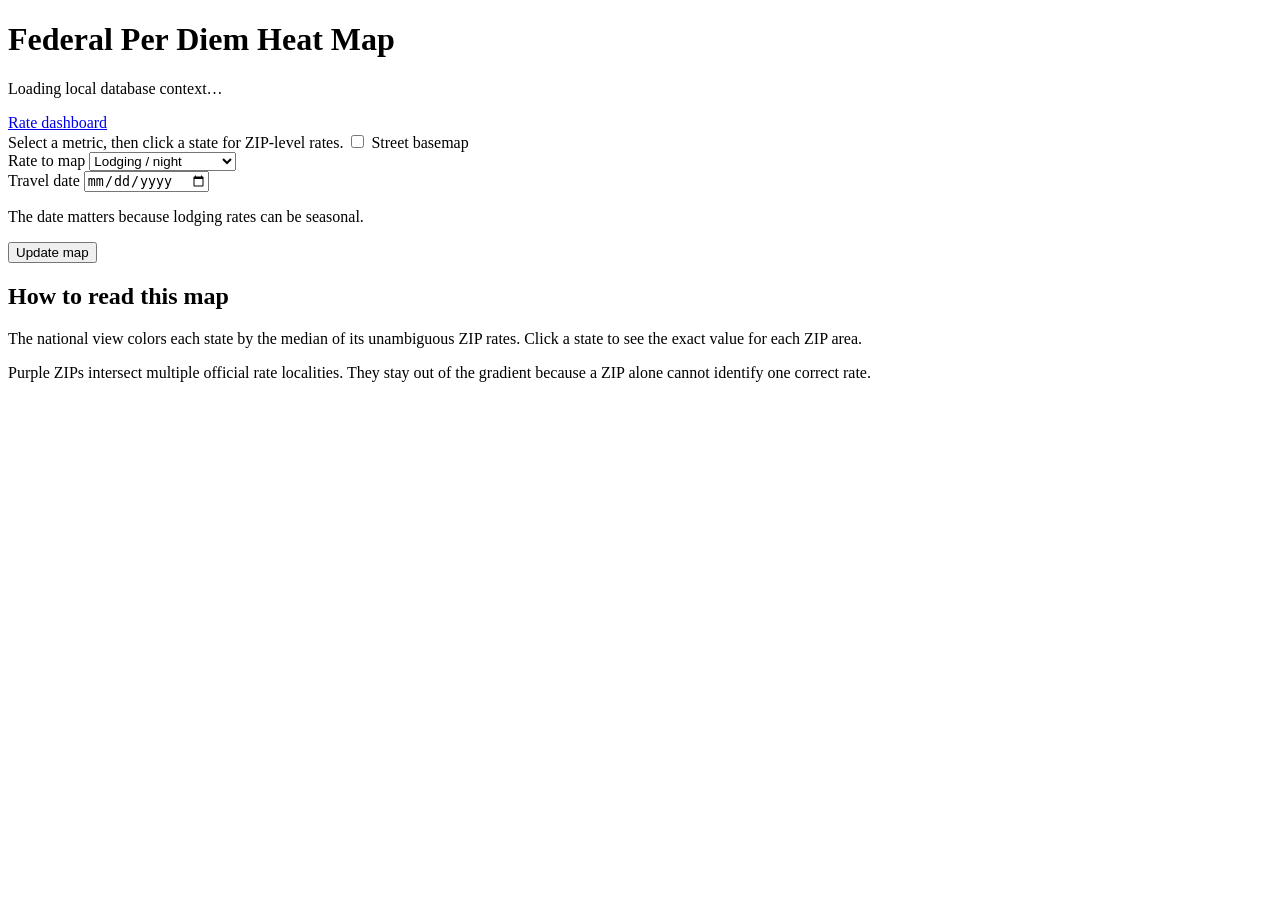
==== federal_per_diem/static/heatmap.html @ cc6aa064 "Publish mobile federal per diem heat map" ====
<!DOCTYPE html>
<html lang="en">
<head>
<meta charset="utf-8">
<meta name="viewport" content="width=device-width, initial-scale=1">
<title>Federal Per Diem Heat Map</title>
<link rel="stylesheet" href="/static/vendor/leaflet.css">
<link rel="stylesheet" href="/static/styles.css">
<link rel="stylesheet" href="/static/heatmap.css">
</head>
<body class="heatmap-body">
<header class="masthead">
  <div class="masthead-title">
    <h1>Federal Per Diem Heat Map</h1>
    <p id="context-line">Loading local database context&hellip;</p>
  </div>
  <div class="masthead-actions">
    <div class="masthead-stats" id="masthead-stats"></div>
    <a class="ghost masthead-link" href="/">Rate dashboard</a>
  </div>
</header>

<main class="layout heatmap-layout">
  <section class="map-pane">
    <div class="map-toolbar">
      <button id="back-to-states" class="ghost" type="button" hidden>&larr; All states</button>
      <span id="map-hint" class="hint">Select a metric, then click a state for ZIP-level rates.</span>
      <label class="toggle">
        <input type="checkbox" id="basemap-toggle">
        <span>Street basemap</span>
      </label>
    </div>
    <div id="map" role="application" aria-label="United States per diem heat map"></div>
    <div class="map-legend heat-legend" id="map-legend"></div>
  </section>

  <aside class="side-pane heat-side">
    <section class="panel is-active heat-panel">
      <form id="heat-form" class="form">
        <div class="field">
          <label for="metric-input">Rate to map</label>
          <select id="metric-input">
            <option value="lodging">Lodging / night</option>
            <option value="mie">M&amp;IE / day</option>
            <option value="firstLast">First &amp; last day M&amp;IE</option>
          </select>
        </div>
        <div class="field">
          <label for="date-input">Travel date</label>
          <input id="date-input" type="date" required>
          <p id="date-help" class="field-help">The date matters because lodging rates can be seasonal.</p>
        </div>
        <button type="submit" class="primary">Update map</button>
      </form>

      <div id="scale-panel" class="heat-section" aria-live="polite"></div>
      <div id="summary-panel" class="heat-section" aria-live="polite"></div>
      <div id="selection-panel" class="heat-section" aria-live="polite"></div>

      <div class="heat-note">
        <h2>How to read this map</h2>
        <p>
          The national view colors each state by the median of its unambiguous ZIP
          rates. Click a state to see the exact value for each ZIP area.
        </p>
        <p>
          Purple ZIPs intersect multiple official rate localities. They stay out of
          the gradient because a ZIP alone cannot identify one correct rate.
        </p>
      </div>
    </section>
  </aside>
</main>

<div id="toast" class="toast" hidden></div>

<script src="/static/vendor/leaflet.js"></script>
<script src="/static/heatmap.js"></script>
</body>
</html>
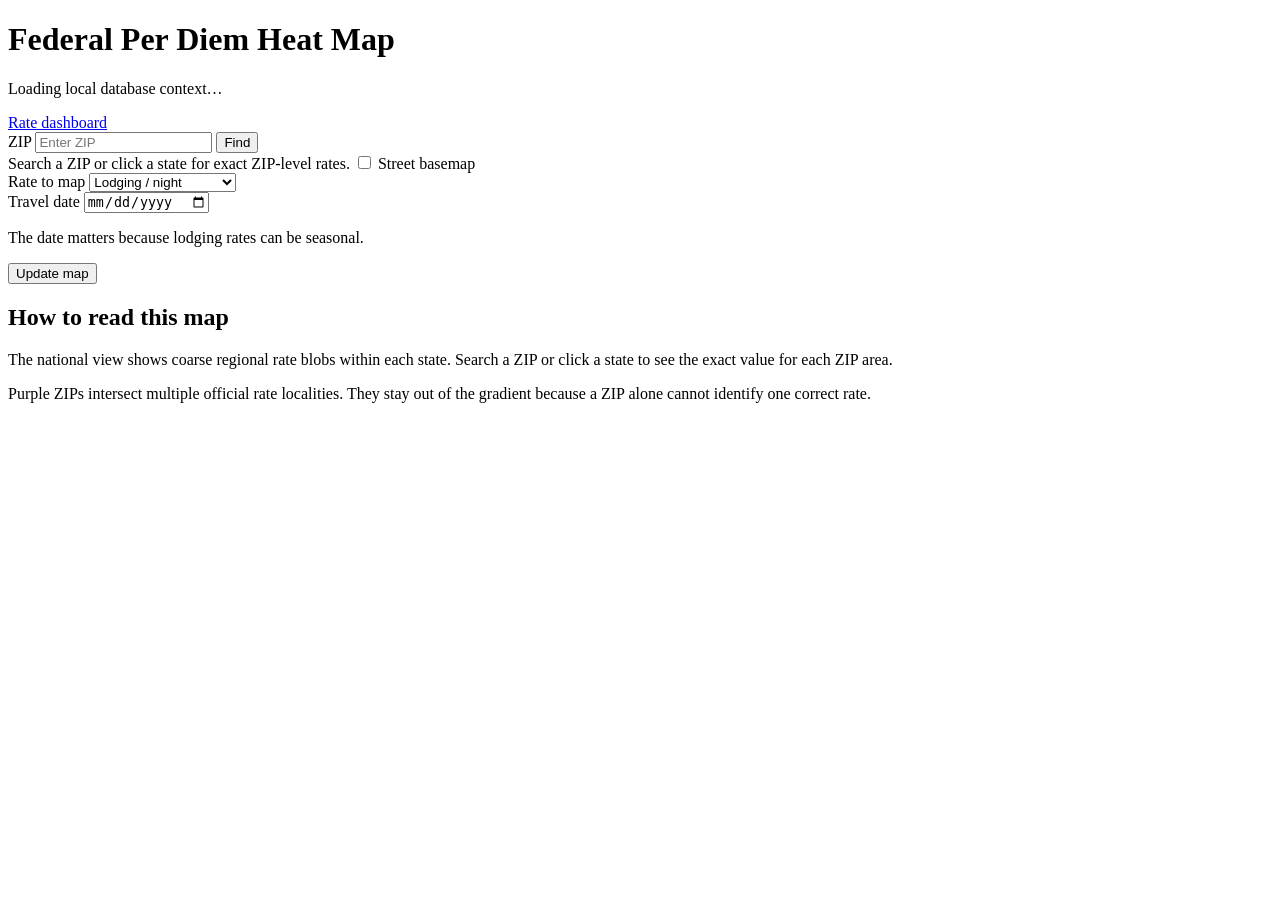
==== commit 8f019dad: "Add ZIP search and regional heat blobs" ====
--- a/federal_per_diem/static/heatmap.html
+++ b/federal_per_diem/static/heatmap.html
@@ -24,7 +24,13 @@
   <section class="map-pane">
     <div class="map-toolbar">
       <button id="back-to-states" class="ghost" type="button" hidden>&larr; All states</button>
-      <span id="map-hint" class="hint">Select a metric, then click a state for ZIP-level rates.</span>
+      <form id="zip-search" class="zip-search" role="search" aria-label="Find a ZIP code on the heat map">
+        <label for="zip-search-input">ZIP</label>
+        <input id="zip-search-input" type="text" inputmode="numeric" autocomplete="postal-code"
+          maxlength="10" pattern="[0-9]{5}(-[0-9]{4})?" placeholder="Enter ZIP" required>
+        <button class="ghost" type="submit">Find</button>
+      </form>
+      <span id="map-hint" class="hint">Search a ZIP or click a state for exact ZIP-level rates.</span>
       <label class="toggle">
         <input type="checkbox" id="basemap-toggle">
         <span>Street basemap</span>
@@ -60,8 +66,8 @@
       <div class="heat-note">
         <h2>How to read this map</h2>
         <p>
-          The national view colors each state by the median of its unambiguous ZIP
-          rates. Click a state to see the exact value for each ZIP area.
+          The national view shows coarse regional rate blobs within each state.
+          Search a ZIP or click a state to see the exact value for each ZIP area.
         </p>
         <p>
           Purple ZIPs intersect multiple official rate localities. They stay out of
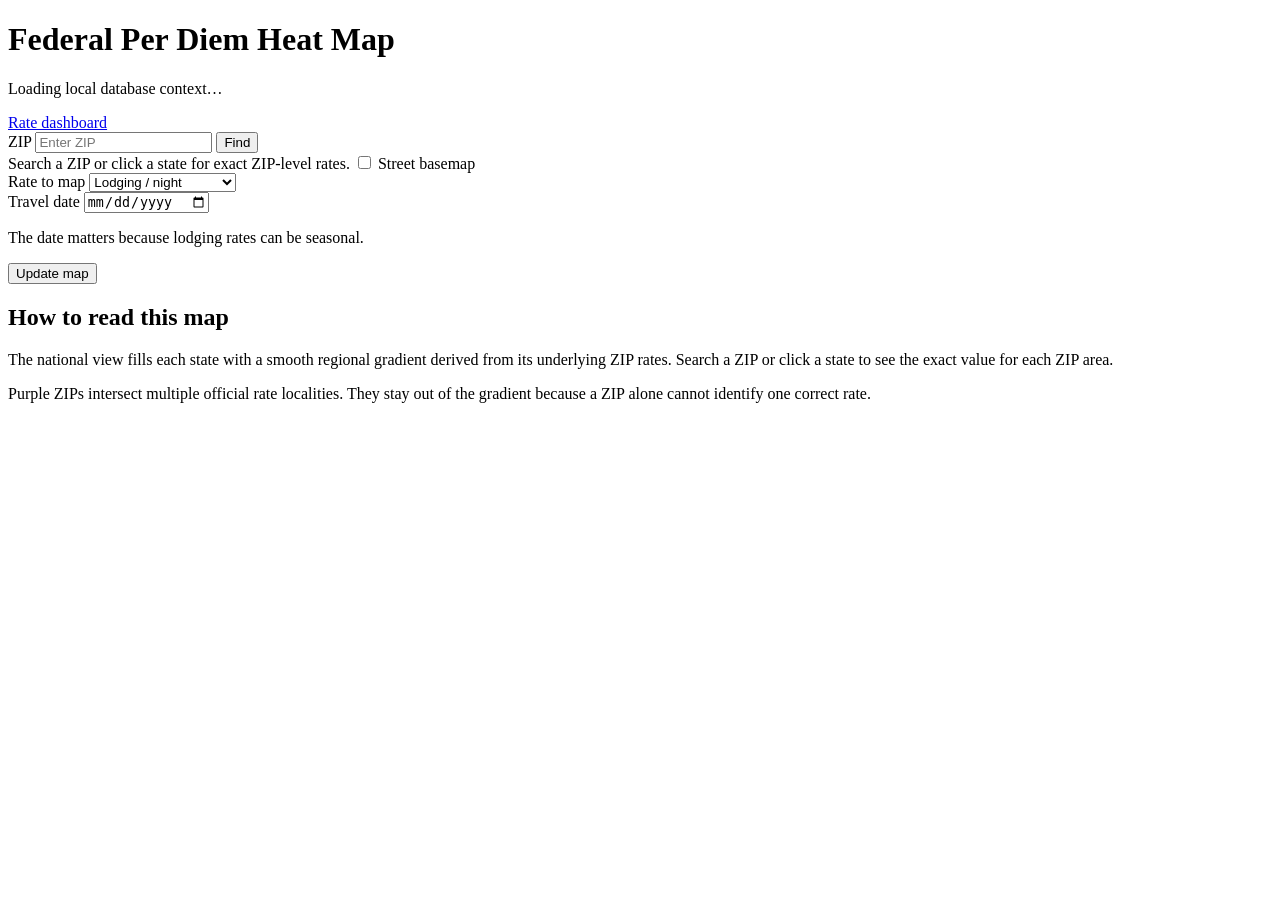
==== commit 492285ce: "Render gradients inside state boundaries" ====
--- a/federal_per_diem/static/heatmap.html
+++ b/federal_per_diem/static/heatmap.html
@@ -66,7 +66,8 @@
       <div class="heat-note">
         <h2>How to read this map</h2>
         <p>
-          The national view shows coarse regional rate blobs within each state.
+          The national view fills each state with a smooth regional gradient derived
+          from its underlying ZIP rates.
           Search a ZIP or click a state to see the exact value for each ZIP area.
         </p>
         <p>
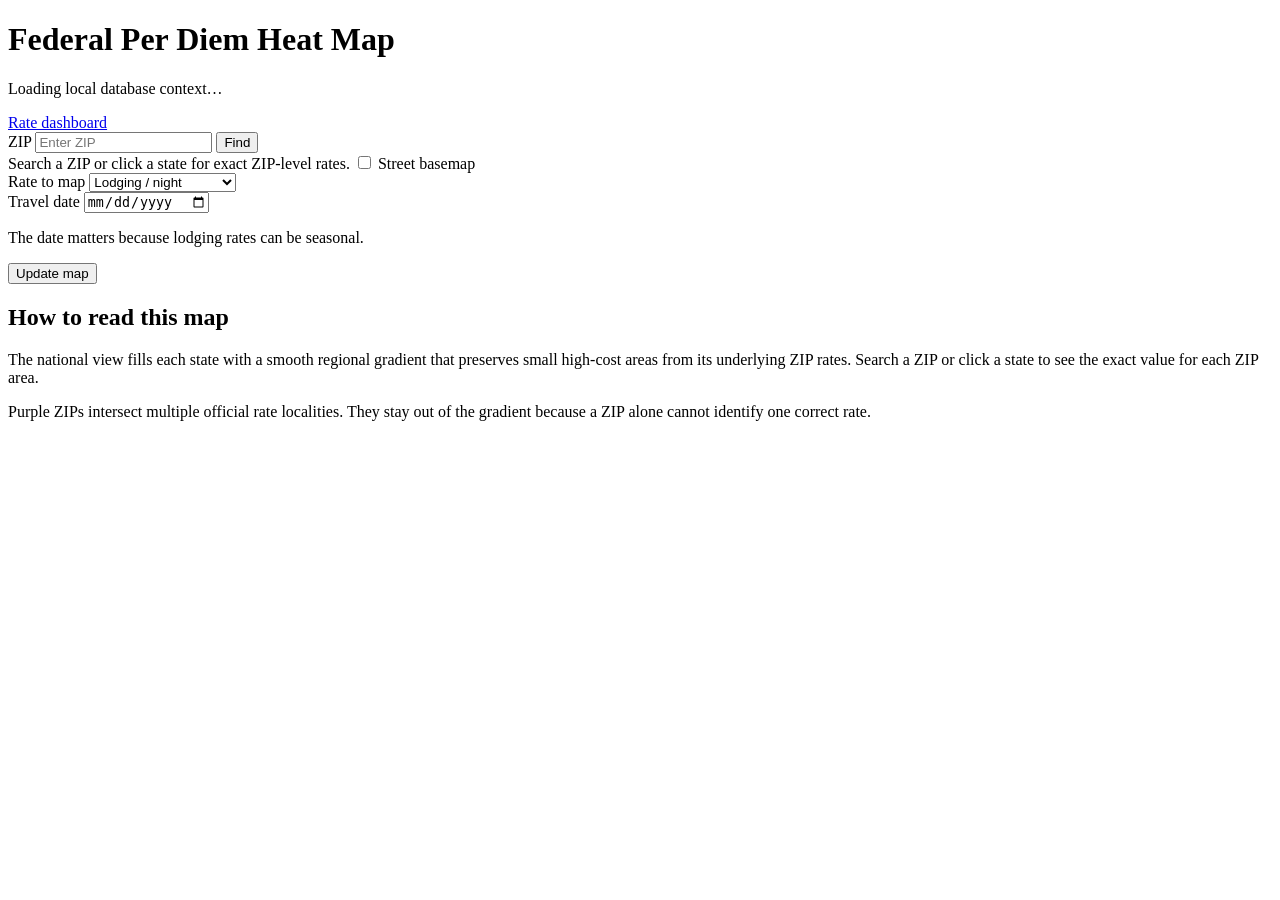
==== commit f62aae8c: "Preserve local hotspots in national gradient" ====
--- a/federal_per_diem/static/heatmap.html
+++ b/federal_per_diem/static/heatmap.html
@@ -66,8 +66,8 @@
       <div class="heat-note">
         <h2>How to read this map</h2>
         <p>
-          The national view fills each state with a smooth regional gradient derived
-          from its underlying ZIP rates.
+          The national view fills each state with a smooth regional gradient that
+          preserves small high-cost areas from its underlying ZIP rates.
           Search a ZIP or click a state to see the exact value for each ZIP area.
         </p>
         <p>
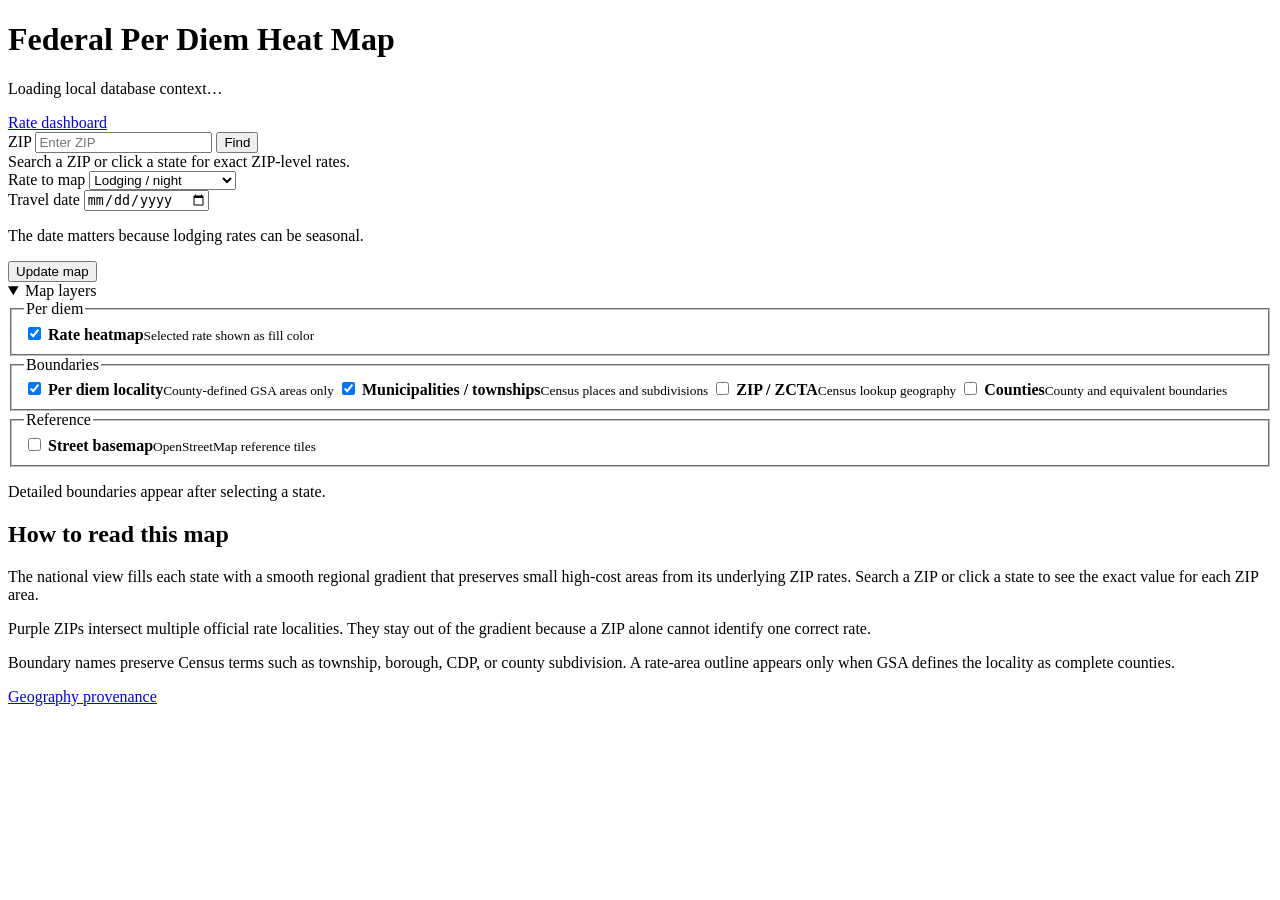
==== commit c2963644: "Add geographic boundary layers" ====
--- a/federal_per_diem/static/heatmap.html
+++ b/federal_per_diem/static/heatmap.html
@@ -30,11 +30,7 @@
           maxlength="10" pattern="[0-9]{5}(-[0-9]{4})?" placeholder="Enter ZIP" required>
         <button class="ghost" type="submit">Find</button>
       </form>
-      <span id="map-hint" class="hint">Search a ZIP or click a state for exact ZIP-level rates.</span>
-      <label class="toggle">
-        <input type="checkbox" id="basemap-toggle">
-        <span>Street basemap</span>
-      </label>
+      <span id="map-hint" class="hint" role="status" aria-live="polite">Search a ZIP or click a state for exact ZIP-level rates.</span>
     </div>
     <div id="map" role="application" aria-label="United States per diem heat map"></div>
     <div class="map-legend heat-legend" id="map-legend"></div>
@@ -59,6 +55,48 @@
         <button type="submit" class="primary">Update map</button>
       </form>
 
+      <details id="layer-panel" class="layer-panel" open>
+        <summary>Map layers</summary>
+        <div class="layer-panel-body">
+          <fieldset>
+            <legend>Per diem</legend>
+            <label class="layer-toggle">
+              <input type="checkbox" id="layer-rate" checked>
+              <span><strong>Rate heatmap</strong><small>Selected rate shown as fill color</small></span>
+            </label>
+          </fieldset>
+          <fieldset>
+            <legend>Boundaries</legend>
+            <label class="layer-toggle">
+              <input type="checkbox" id="layer-localities" checked>
+              <span><strong>Per diem locality</strong><small>County-defined GSA areas only</small></span>
+            </label>
+            <label class="layer-toggle">
+              <input type="checkbox" id="layer-municipal" checked>
+              <span><strong>Municipalities / townships</strong><small>Census places and subdivisions</small></span>
+            </label>
+            <label class="layer-toggle">
+              <input type="checkbox" id="layer-zcta">
+              <span><strong>ZIP / ZCTA</strong><small>Census lookup geography</small></span>
+            </label>
+            <label class="layer-toggle">
+              <input type="checkbox" id="layer-counties">
+              <span><strong>Counties</strong><small>County and equivalent boundaries</small></span>
+            </label>
+          </fieldset>
+          <fieldset>
+            <legend>Reference</legend>
+            <label class="layer-toggle">
+              <input type="checkbox" id="basemap-toggle">
+              <span><strong>Street basemap</strong><small>OpenStreetMap reference tiles</small></span>
+            </label>
+          </fieldset>
+          <p id="layer-status" class="layer-status" role="status" aria-live="polite">
+            Detailed boundaries appear after selecting a state.
+          </p>
+        </div>
+      </details>
+
       <div id="scale-panel" class="heat-section" aria-live="polite"></div>
       <div id="summary-panel" class="heat-section" aria-live="polite"></div>
       <div id="selection-panel" class="heat-section" aria-live="polite"></div>
@@ -74,12 +112,18 @@
           Purple ZIPs intersect multiple official rate localities. They stay out of
           the gradient because a ZIP alone cannot identify one correct rate.
         </p>
+        <p>
+          Boundary names preserve Census terms such as township, borough, CDP, or
+          county subdivision. A rate-area outline appears only when GSA defines the
+          locality as complete counties.
+        </p>
+        <p><a id="geography-provenance" href="/api/context">Geography provenance</a></p>
       </div>
     </section>
   </aside>
 </main>
 
-<div id="toast" class="toast" hidden></div>
+<div id="toast" class="toast" role="status" aria-live="polite" hidden></div>
 
 <script src="/static/vendor/leaflet.js"></script>
 <script src="/static/heatmap.js"></script>
